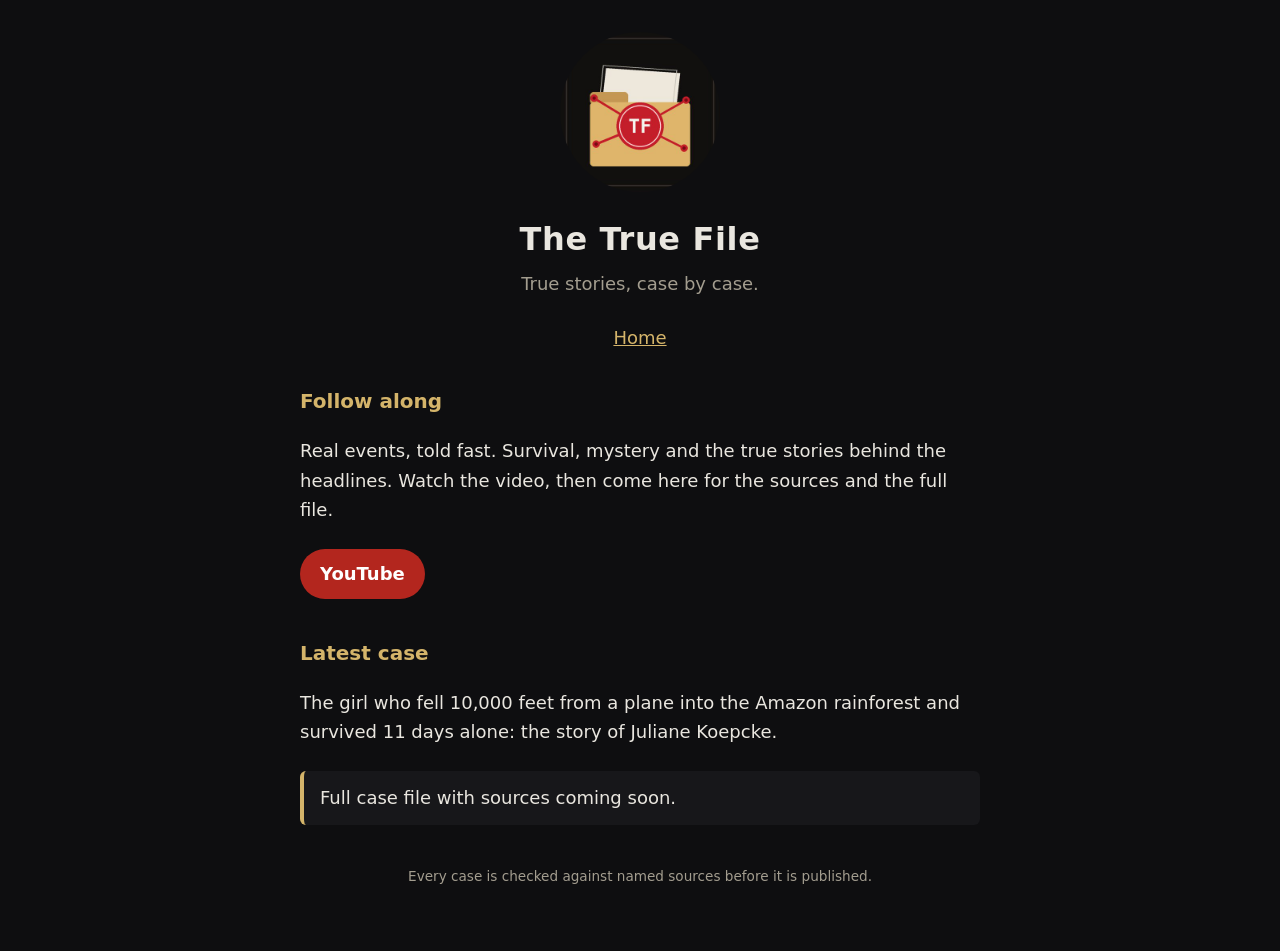
==== index.html @ 4316076d "Update print statement from 'Hello' to 'Goodbye'" ====
<!doctype html><html lang="en"><head><meta charset="utf-8"><meta name="viewport" content="width=device-width,initial-scale=1">
<title>The True File</title><meta name="description" content="True stories, case by case. Survival, mystery and the real events behind the headlines."><meta property="og:title" content="The True File"><meta property="og:description" content="True stories, case by case. Survival, mystery and the real events behind the headlines."><meta property="og:type" content="website">
<link rel="icon" href="[data-uri]"><link rel="stylesheet" href="/style.css"></head><body><main>
<header><a href="/"><img src="[data-uri]" alt="The True File logo"></a><h1>The True File</h1><p class="tag">True stories, case by case.</p></header>
<nav><a href="/">Home</a></nav>
<h2>Follow along</h2><p>Real events, told fast. Survival, mystery and the true stories behind the headlines. Watch the video, then come here for the sources and the full file.</p>
<a class="btn" href="https://www.youtube.com/channel/UCIpUTn82nZtX7VEI_z2rHhQ">YouTube</a>
<h2>Latest case</h2><p>The girl who fell 10,000 feet from a plane into the Amazon rainforest and survived 11 days alone: the story of Juliane Koepcke.</p>
<div class="note">Full case file with sources coming soon.</div>
<footer>Every case is checked against named sources before it is published.</footer></main></body></html>
---- style.css ----
*{box-sizing:border-box}body{margin:0;background:#0e0e10;color:#e9e6df;font:18px/1.65 system-ui,-apple-system,Segoe UI,Roboto,sans-serif}
main{max-width:720px;margin:0 auto;padding:32px 20px 64px}header{text-align:center;margin-bottom:24px}
header img{width:160px;height:160px;border-radius:50%}h1{margin:12px 0 4px;font-size:2rem;letter-spacing:.02em}.tag{color:#a39d8f;margin:0}
h2{margin-top:32px;font-size:1.25rem;color:#d4b46a}a{color:#d4b46a}nav{display:flex;gap:20px;justify-content:center;margin:16px 0 24px}
.btn{display:inline-block;padding:10px 20px;border-radius:999px;background:#b3261e;color:#fff;text-decoration:none;font-weight:600;margin:6px 8px 6px 0}
.note{background:#17171a;border-left:4px solid #d4b46a;padding:12px 16px;border-radius:6px;margin:24px 0}
ul{padding-left:20px}footer{margin-top:40px;color:#a39d8f;font-size:.85rem;text-align:center}
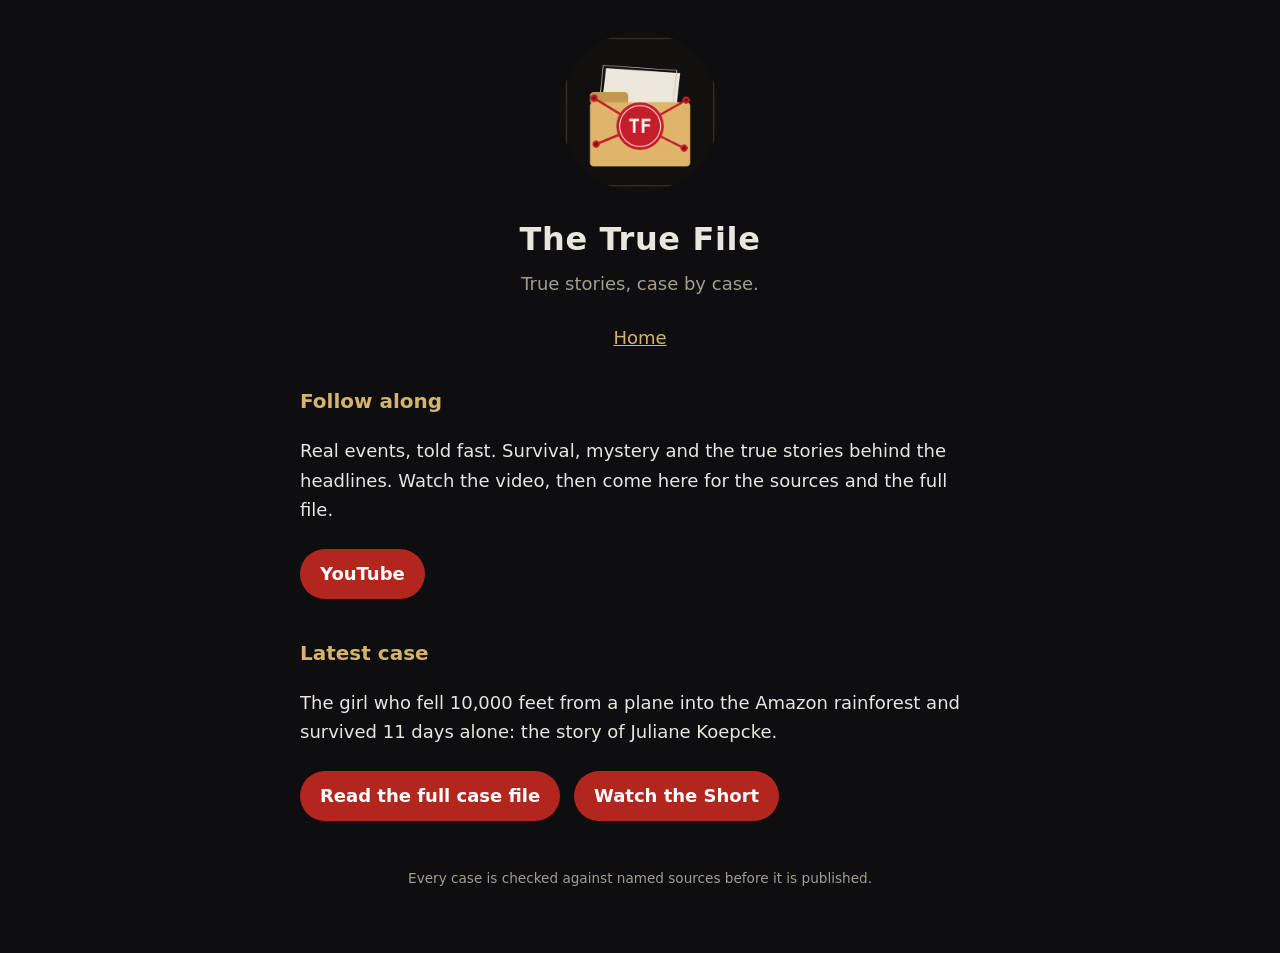
==== commit 4070c81e: "Enhance index.html with additional case links Added links to read the full case file and watch the s" ====
--- a/index.html
+++ b/index.html
@@ -6,5 +6,5 @@
 <h2>Follow along</h2><p>Real events, told fast. Survival, mystery and the true stories behind the headlines. Watch the video, then come here for the sources and the full file.</p>
 <a class="btn" href="https://www.youtube.com/channel/UCIpUTn82nZtX7VEI_z2rHhQ">YouTube</a>
 <h2>Latest case</h2><p>The girl who fell 10,000 feet from a plane into the Amazon rainforest and survived 11 days alone: the story of Juliane Koepcke.</p>
-<div class="note">Full case file with sources coming soon.</div>
-<footer>Every case is checked against named sources before it is published.</footer></main></body></html>
+<p><a class="btn" href="/cases/juliane-koepcke/">Read the full case file</a> <a class="btn" href="https://youtube.com/shorts/PYUYJ4nRIQI">Watch the Short</a></p>
+<footer>Every case is checked against named sources before it is published.</footer></main><script data-goatcounter="https://thetruefile.goatcounter.com/count" async src="//gc.zgo.at/count.js"></script></body></html>
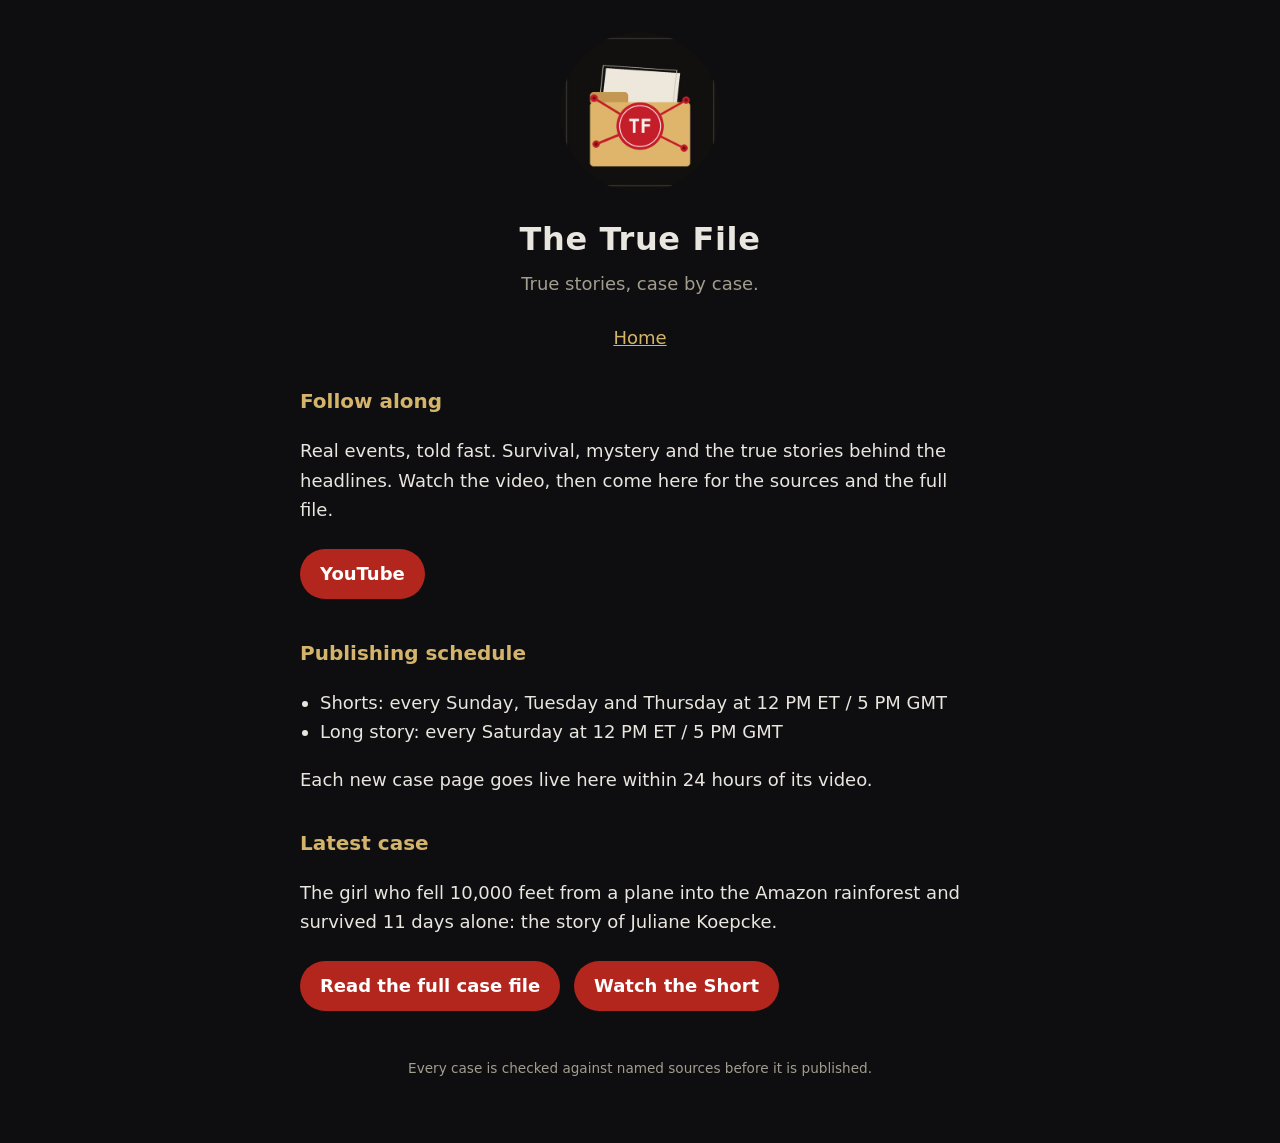
==== commit d4681349: "Add publishing schedule (ET / GMT)" ====
--- a/index.html
+++ b/index.html
@@ -5,6 +5,7 @@
 <nav><a href="/">Home</a></nav>
 <h2>Follow along</h2><p>Real events, told fast. Survival, mystery and the true stories behind the headlines. Watch the video, then come here for the sources and the full file.</p>
 <a class="btn" href="https://www.youtube.com/channel/UCIpUTn82nZtX7VEI_z2rHhQ">YouTube</a>
+<h2>Publishing schedule</h2><ul><li>Shorts: every Sunday, Tuesday and Thursday at 12 PM ET / 5 PM GMT</li><li>Long story: every Saturday at 12 PM ET / 5 PM GMT</li></ul><p>Each new case page goes live here within 24 hours of its video.</p>
 <h2>Latest case</h2><p>The girl who fell 10,000 feet from a plane into the Amazon rainforest and survived 11 days alone: the story of Juliane Koepcke.</p>
 <p><a class="btn" href="/cases/juliane-koepcke/">Read the full case file</a> <a class="btn" href="https://youtube.com/shorts/PYUYJ4nRIQI">Watch the Short</a></p>
 <footer>Every case is checked against named sources before it is published.</footer></main><script data-goatcounter="https://thetruefile.goatcounter.com/count" async src="//gc.zgo.at/count.js"></script></body></html>
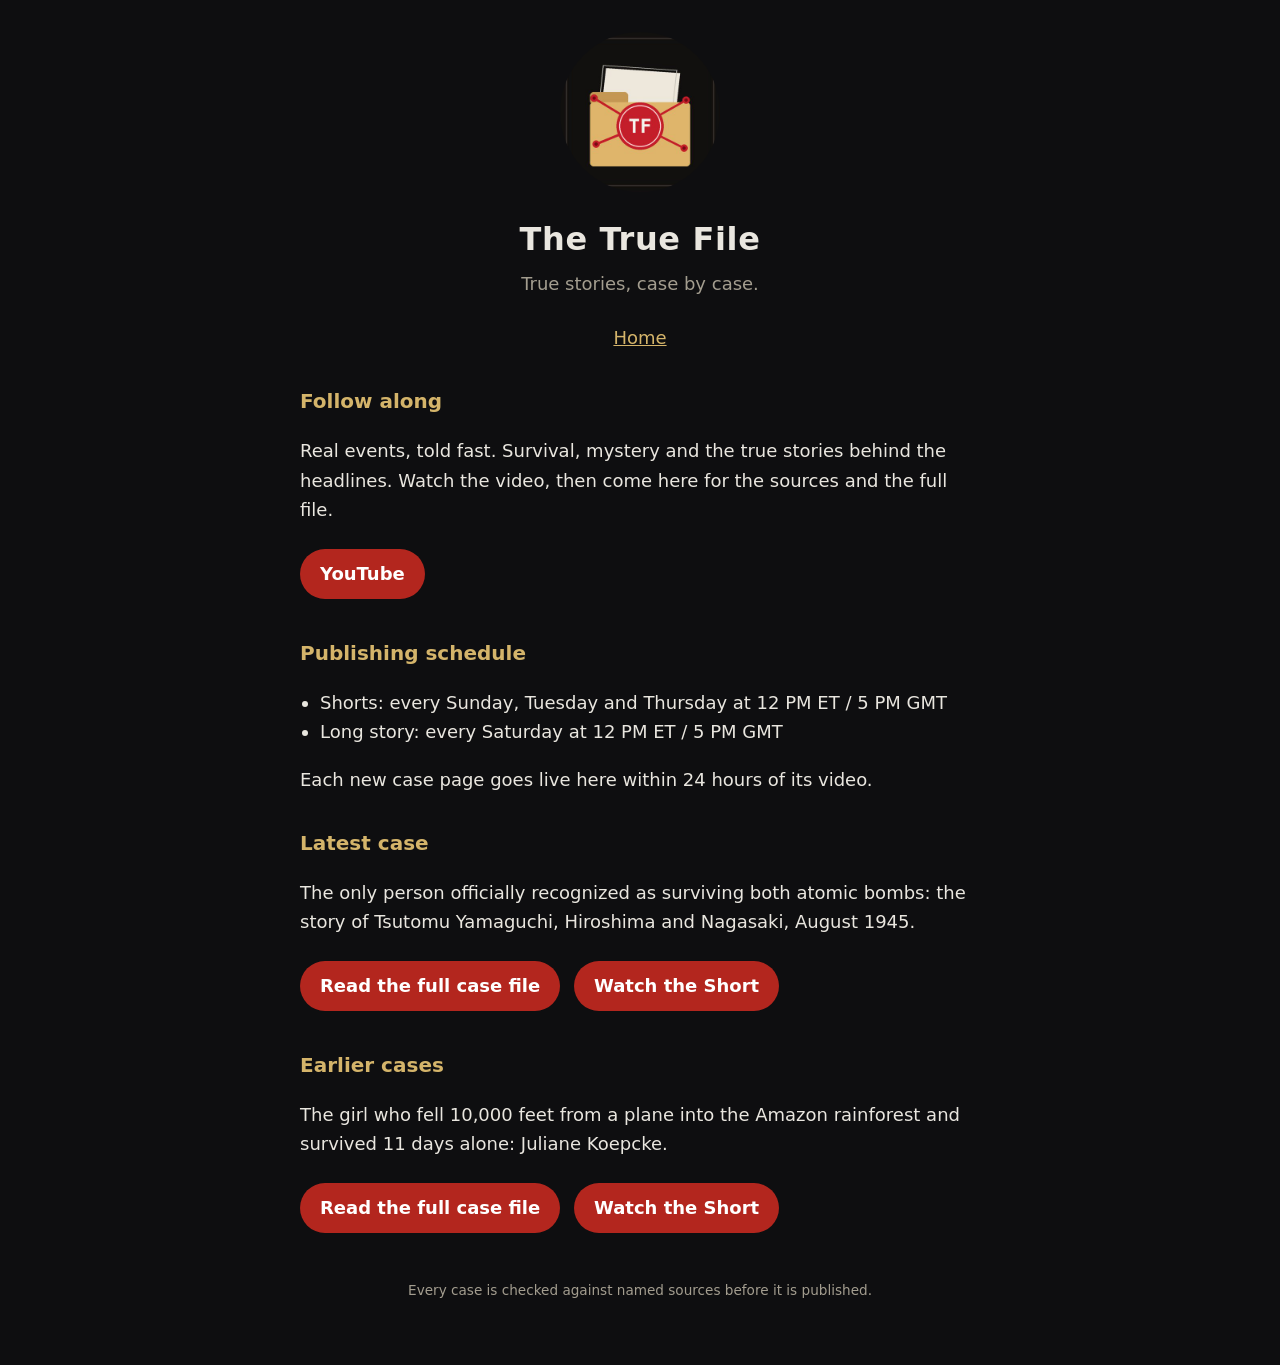
==== commit a59b9b70: "Add Yamaguchi as latest case" ====
--- a/index.html
+++ b/index.html
@@ -6,6 +6,8 @@
 <h2>Follow along</h2><p>Real events, told fast. Survival, mystery and the true stories behind the headlines. Watch the video, then come here for the sources and the full file.</p>
 <a class="btn" href="https://www.youtube.com/channel/UCIpUTn82nZtX7VEI_z2rHhQ">YouTube</a>
 <h2>Publishing schedule</h2><ul><li>Shorts: every Sunday, Tuesday and Thursday at 12 PM ET / 5 PM GMT</li><li>Long story: every Saturday at 12 PM ET / 5 PM GMT</li></ul><p>Each new case page goes live here within 24 hours of its video.</p>
-<h2>Latest case</h2><p>The girl who fell 10,000 feet from a plane into the Amazon rainforest and survived 11 days alone: the story of Juliane Koepcke.</p>
+<h2>Latest case</h2><p>The only person officially recognized as surviving both atomic bombs: the story of Tsutomu Yamaguchi, Hiroshima and Nagasaki, August 1945.</p>
+<p><a class="btn" href="/cases/tsutomu-yamaguchi/">Read the full case file</a> <a class="btn" href="https://youtube.com/shorts/gMYkI5qQCiU">Watch the Short</a></p>
+<h2>Earlier cases</h2><p>The girl who fell 10,000 feet from a plane into the Amazon rainforest and survived 11 days alone: Juliane Koepcke.</p>
 <p><a class="btn" href="/cases/juliane-koepcke/">Read the full case file</a> <a class="btn" href="https://youtube.com/shorts/PYUYJ4nRIQI">Watch the Short</a></p>
 <footer>Every case is checked against named sources before it is published.</footer></main><script data-goatcounter="https://thetruefile.goatcounter.com/count" async src="//gc.zgo.at/count.js"></script></body></html>
